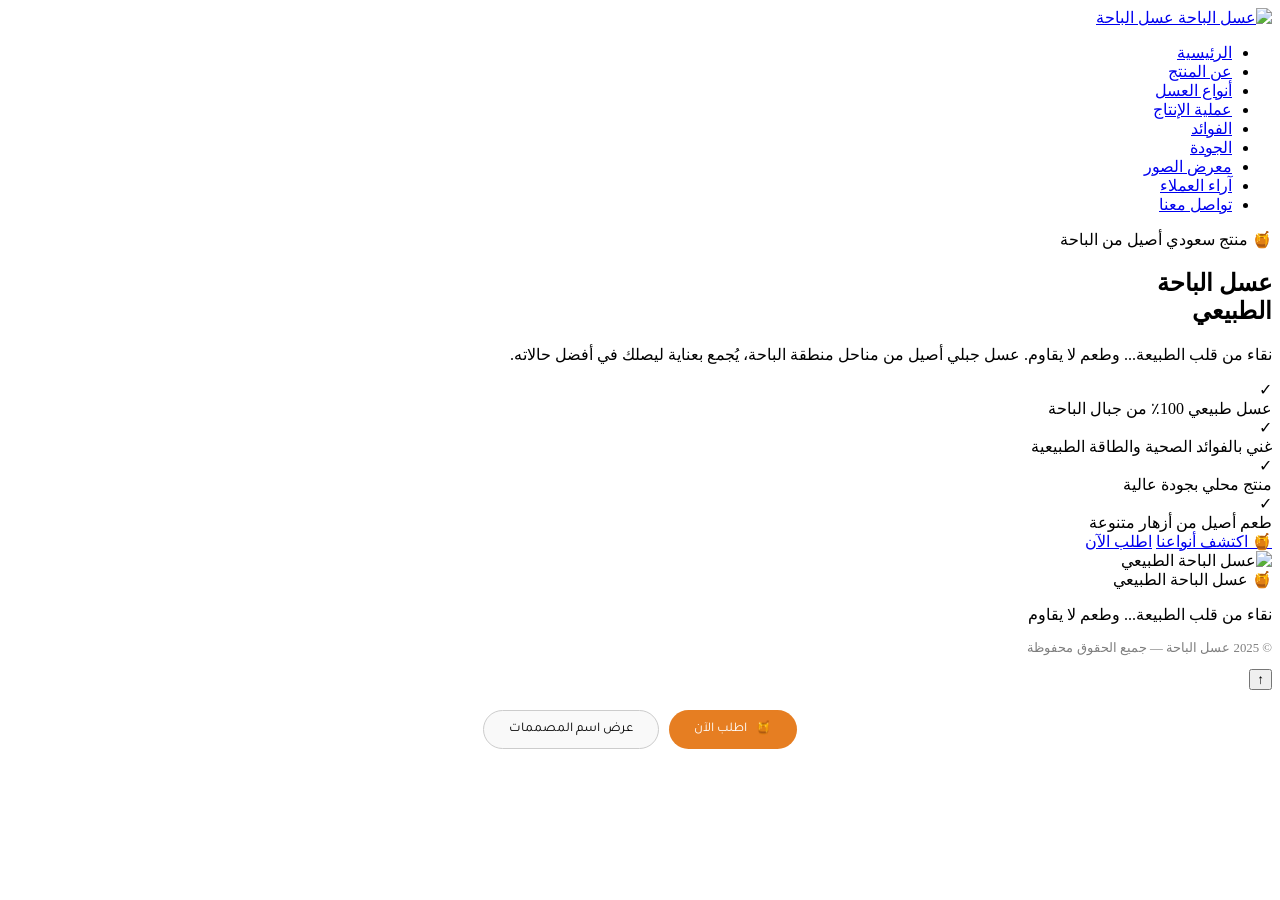
==== index.html @ ab00ee37 "Add files via upload" ====
<!DOCTYPE html>
<html lang="ar" dir="rtl">
<head>
  <meta charset="UTF-8" />
  <meta name="viewport" content="width=device-width, initial-scale=1.0"/>
  <title>عسل الباحة الطبيعي</title>
  <link href="https://fonts.googleapis.com/css2?family=Tajawal:wght@300;400;500;700;800;900&family=Amiri:ital,wght@0,400;0,700;1,400&display=swap" rel="stylesheet"/>
  <link rel="stylesheet" href="baha honey style.css"/>
</head>
<body>

<nav id="mainNav">
  <a href="index.html" class="nav-logo">
    <img src="logo.PNG" alt="عسل الباحة"/>
    <span>عسل الباحة</span>
  </a>
  <ul class="nav-links" id="navLinks">
    <li><a href="index.html">الرئيسية</a></li>
    <li><a href="about.html">عن المنتج</a></li>
    <li><a href="type.html">أنواع العسل</a></li>
    <li><a href="how.html">عملية الإنتاج</a></li>
    <li><a href="benefits.html">الفوائد</a></li>
    <li><a href="quality.html">الجودة</a></li>
    <li><a href="gallery.html">معرض الصور</a></li>
    <li><a href="reviews.html">آراء العملاء</a></li>
    <li><a href="contact.html" class="nav-cta">تواصل معنا</a></li>
  </ul>
  <div class="hamburger" onclick="toggleNav()">
    <span></span><span></span><span></span>
  </div>
</nav>

<section id="hero">
  <div class="hero-hexbg"></div>
  <div class="hero-content">
    <div class="hero-text">
      <div class="hero-badge">🍯 منتج سعودي أصيل من الباحة</div>
      <h1 class="hero-title">عسل الباحة<br/><span>الطبيعي</span></h1>
      <p class="hero-sub">نقاء من قلب الطبيعة... وطعم لا يقاوم. عسل جبلي أصيل من مناحل منطقة الباحة، يُجمع بعناية ليصلك في أفضل حالاته.</p>
      <div class="hero-checks">
        <div class="hero-check"><div class="icon">✓</div><span>عسل طبيعي 100٪ من جبال الباحة</span></div>
        <div class="hero-check"><div class="icon">✓</div><span>غني بالفوائد الصحية والطاقة الطبيعية</span></div>
        <div class="hero-check"><div class="icon">✓</div><span>منتج محلي بجودة عالية</span></div>
        <div class="hero-check"><div class="icon">✓</div><span>طعم أصيل من أزهار متنوعة</span></div>
      </div>
      <div class="hero-btns">
        <a href="types.html" class="btn-primary">🍯 اكتشف أنواعنا</a>
        <a href="contact.html" class="btn-secondary">اطلب الآن</a>
      </div>
    </div>
    <div class="hero-img-wrap">
      <img src="IMG_3558.MP4" alt="عسل الباحة الطبيعي"/>
    </div>
  </div>
</section>

<footer>
  <div class="f-logo">🍯 عسل الباحة الطبيعي</div>
  <p>نقاء من قلب الطبيعة... وطعم لا يقاوم</p>
  <p style="margin-top:.4rem;font-size:.8rem;opacity:.5">© 2025 عسل الباحة — جميع الحقوق محفوظة</p>
</footer>

<button id="scrollTop" onclick="window.scrollTo({top:0,behavior:'smooth'})">↑</button>
<!-- قسم الأزرار بتنسيق نظيف -->
<div style="display: flex; gap: 10px; justify-content: center; margin-top: 20px;">
    
    <!-- زر اطلب الآن المطور -->
    <button onclick="orderNow()" style="padding: 10px 25px; border-radius: 30px; border: none; background: #e67e22; color: white; font-family: 'Tajawal', sans-serif; cursor: pointer; display: flex; align-items: center; gap: 8px;">
        <span>🍯</span> اطلب الآن
    </button>

    <!-- زر اسم المصممة -->
    <button onclick="showDesigner()" style="padding: 10px 25px; border-radius: 30px; border: 1px solid #ccc; background: #f9f9f9; cursor: pointer; font-family: 'Tajawal', sans-serif;">
        عرض اسم المصممات
    </button>

</div>
<div id="customAlert" class="custom-alert">
  <div class="alert-content">
    <span class="alert-icon">🍯</span>
    <p>أهلاً بك في عالم عسل الباحة الطبيعي!</p>
  </div>
</div>

<style>
/* تنسيق الأنميشين لرسالة التنبيه */
.custom-alert {
  position: fixed;
  top: -100px; /* البداية من خارج الشاشة */
  left: 50%;
  transform: translateX(-50%);
  background: #f39c12;
  color: white;
  padding: 15px 30px;
  border-radius: 50px;
  box-shadow: 0 4px 15px rgba(0,0,0,0.2);
  z-index: 9999;
  transition: top 0.8s cubic-bezier(0.68, -0.55, 0.265, 1.55);
}
.custom-alert.show {
  top: 20px; /* تظهر للأسفل عند التفعيل */
}
.alert-content { display: flex; align-items: center; gap: 10px; font-weight: bold; }
</style>

<script src="baha honey jsver (1).js"></script>

</body>
</html>
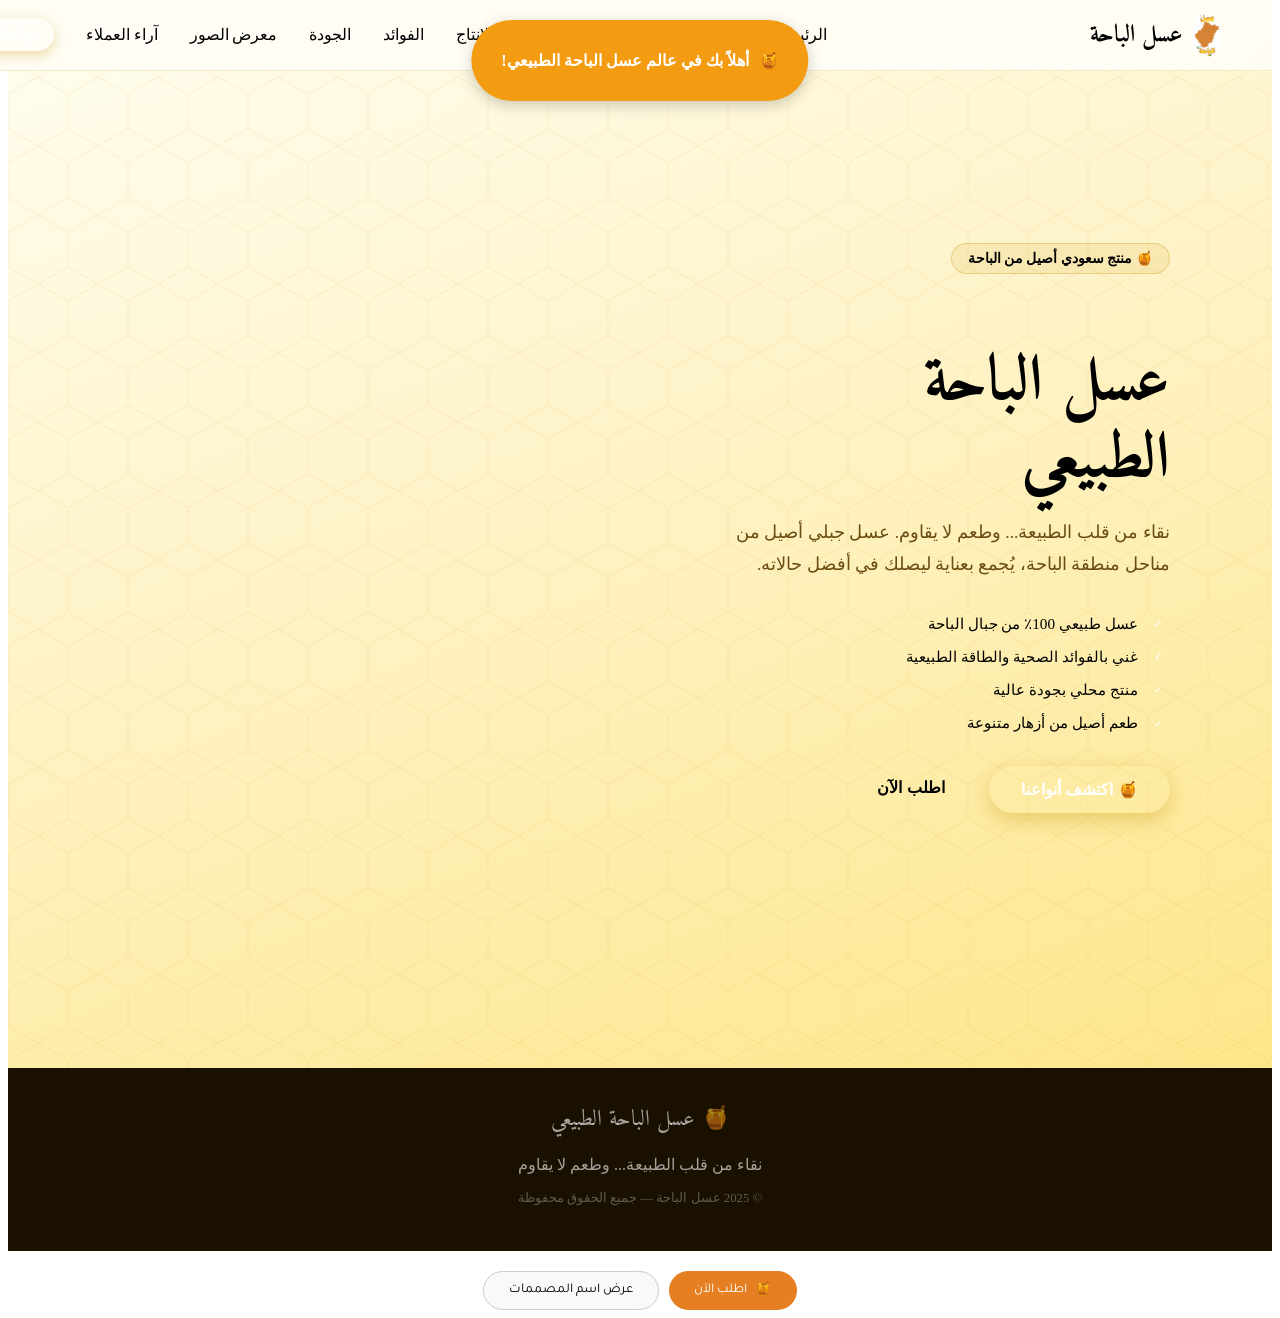
==== commit 15a82210: "Add files via upload" ====
--- a/index.html
+++ b/index.html
@@ -49,7 +49,7 @@
       </div>
     </div>
     <div class="hero-img-wrap">
-      <img src="IMG_3558.MP4" alt="عسل الباحة الطبيعي"/>
+      <video src="IMG_3558.MP4" alt="عسل الباحة الطبيعي"> <video></video>
     </div>
   </div>
 </section>
--- a/baha honey style.css
+++ b/baha honey style.css
@@ -0,0 +1,243 @@
+/* NAV */
+nav {
+  position: fixed; top:0; width:100%; z-index:1000;
+  background: rgba(255,253,245,0.96); backdrop-filter: blur(12px);
+  border-bottom: 1px solid rgba(200,150,12,0.18);
+  display:flex; align-items:center; justify-content:space-between;
+  padding: 0 4vw; height: 70px;
+  box-shadow: 0 2px 24px var(--shadow);
+}
+.nav-logo { display:flex; align-items:center; gap:10px; font-family:'Amiri',serif; font-size:1.5rem; font-weight:700; color:var(--gold-dark); text-decoration:none; }
+.nav-logo img { height:44px; border-radius:50%; object-fit:cover; }
+.nav-links { display:flex; gap:2rem; list-style:none; }
+.nav-links a { text-decoration:none; color:var(--text); font-size:0.97rem; font-weight:500; transition:color .2s; position:relative; }
+.nav-links a::after { content:''; position:absolute; bottom:-4px; right:0; width:0; height:2px; background:var(--gold); transition:width .3s; }
+.nav-links a:hover { color:var(--gold); }
+.nav-links a:hover::after { width:100%; }
+.nav-cta { background:linear-gradient(135deg,var(--gold),var(--gold-dark)); color:#fff !important; padding:8px 20px; border-radius:30px; font-weight:700 !important; box-shadow:0 4px 14px rgba(200,150,12,.35); transition:transform .2s, box-shadow .2s !important; }
+.nav-cta:hover { transform:translateY(-2px); box-shadow:0 7px 20px rgba(200,150,12,.45) !important; }
+.nav-cta::after { display:none !important; }
+.hamburger { display:none; flex-direction:column; gap:5px; cursor:pointer; }
+.hamburger span { width:26px; height:2px; background:var(--gold-dark); border-radius:2px; }
+
+/* HERO */
+#hero { min-height:100vh; background:linear-gradient(160deg,#fffdf0 0%,#fef3c7 45%,#fde68a 100%); display:flex; align-items:center; justify-content:center; position:relative; overflow:hidden; padding-top:70px; }
+.hero-hexbg { position:absolute; inset:0; opacity:.07; background-image:url("data:image/svg+xml,%3Csvg xmlns='http://www.w3.org/2000/svg' width='60' height='69'%3E%3Cpolygon points='30,0 60,17 60,52 30,69 0,52 0,17' fill='none' stroke='%23C8960C' stroke-width='1.5'/%3E%3C/svg%3E"); background-size:60px 69px; }
+.hero-content { display:grid; grid-template-columns:1fr 1fr; gap:4rem; max-width:1200px; width:100%; padding:0 4vw; align-items:center; position:relative; z-index:2; }
+.hero-text { animation:fadeInRight .9s ease both; }
+.hero-badge { display:inline-flex; align-items:center; gap:8px; background:rgba(200,150,12,.12); border:1px solid rgba(200,150,12,.3); padding:6px 16px; border-radius:30px; font-size:.85rem; color:var(--gold-dark); font-weight:600; margin-bottom:1.2rem; }
+.hero-title { font-family:'Amiri',serif; font-size:clamp(2.5rem,5vw,4rem); font-weight:700; line-height:1.2; color:var(--brown); margin-bottom:.8rem; }
+.hero-title span { color:var(--gold); }
+.hero-sub { font-size:1.1rem; color:#6B4C10; line-height:1.8; margin-bottom:2rem; max-width:480px; }
+.hero-checks { display:flex; flex-direction:column; gap:.7rem; margin-bottom:2rem; }
+.hero-check { display:flex; align-items:center; gap:10px; font-size:.95rem; color:var(--text); }
+.hero-check .icon { width:22px; height:22px; border-radius:50%; background:var(--gold); display:flex; align-items:center; justify-content:center; color:#fff; font-size:.7rem; flex-shrink:0; }
+.hero-btns { display:flex; gap:1rem; flex-wrap:wrap; }
+.btn-primary { background:linear-gradient(135deg,var(--gold),var(--gold-dark)); color:#fff; padding:14px 32px; border-radius:40px; font-family:'Tajawal',sans-serif; font-size:1rem; font-weight:700; border:none; cursor:pointer; box-shadow:0 6px 20px rgba(200,150,12,.4); transition:transform .2s, box-shadow .2s; text-decoration:none; display:inline-block; }
+.btn-primary:hover { transform:translateY(-3px); box-shadow:0 10px 28px rgba(200,150,12,.5); }
+.btn-secondary { background:transparent; color:var(--gold-dark); border:2px solid var(--gold); padding:12px 28px; border-radius:40px; font-family:'Tajawal',sans-serif; font-size:1rem; font-weight:700; cursor:pointer; transition:.2s; text-decoration:none; display:inline-block; }
+.btn-secondary:hover { background:var(--gold-pale); }
+.hero-img-wrap { display:flex; justify-content:center; align-items:center; animation:floatUp 1s ease both; }
+.hero-img-wrap img { width:100%; max-width:420px; filter:drop-shadow(0 30px 60px rgba(200,150,12,.35)); animation:float 4s ease-in-out infinite; border-radius:20px; }
+@keyframes float { 0%,100%{transform:translateY(0)} 50%{transform:translateY(-16px)} }
+@keyframes floatUp { from{opacity:0;transform:translateY(40px)} to{opacity:1;transform:translateY(0)} }
+@keyframes fadeInRight { from{opacity:0;transform:translateX(40px)} to{opacity:1;transform:translateX(0)} }
+
+/* اقسام */
+section { padding:90px 4vw; }
+.section-tag { display:inline-flex; align-items:center; gap:8px; color:var(--gold); font-size:.85rem; font-weight:700; text-transform:uppercase; letter-spacing:.08em; margin-bottom:.6rem; }
+.section-tag::before,.section-tag::after { content:'—'; opacity:.5; }
+.section-title { font-family:'Amiri',serif; font-size:clamp(1.8rem,3.5vw,2.8rem); font-weight:700; color:var(--brown); line-height:1.2; margin-bottom:1rem; }
+.section-desc { font-size:1.05rem; color:#6B4C10; line-height:1.9; max-width:640px; }
+
+/* عن المشوع */
+#about { background:var(--white); }
+.about-grid { display:grid; grid-template-columns:1fr 1fr; gap:5rem; max-width:1200px; margin:0 auto; align-items:center; }
+.about-img-wrap { position:relative; }
+.about-img { width:100%; border-radius:24px; box-shadow:0 20px 60px rgba(200,150,12,.2); object-fit:cover; max-height:450px; }
+.about-badge-float { position:absolute; bottom:-20px; right:-20px; background:linear-gradient(135deg,var(--gold),var(--gold-dark)); color:#fff; border-radius:20px; padding:16px 22px; text-align:center; font-size:.85rem; font-weight:700; box-shadow:0 8px 24px rgba(200,150,12,.4); }
+.about-badge-float .num { font-size:2rem; font-family:'Amiri',serif; display:block; }
+.history-card { background:var(--gold-pale); border-radius:16px; border-right:4px solid var(--gold); padding:20px 24px; margin-top:1.5rem; }
+.history-card p { font-size:.97rem; line-height:1.85; color:var(--text); }
+
+/* انواع العسل  */
+#types { background:linear-gradient(180deg,#fffdf0 0%,#fefce8 100%); }
+.types-container { max-width:1200px; margin:0 auto; }
+.types-header,.how-header,.gallery-header,.reviews-header { text-align:center; margin-bottom:3.5rem; }
+.types-header .section-desc,.how-header .section-desc,.gallery-header .section-desc,.reviews-header .section-desc,.benefits-header .section-desc { margin:0 auto; }
+.types-grid { display:grid; grid-template-columns:repeat(auto-fit,minmax(250px,1fr)); gap:1.8rem; }
+.type-card { background:var(--white); border-radius:20px; padding:2rem 1.8rem; border:1px solid rgba(200,150,12,.12); box-shadow:0 6px 24px rgba(200,150,12,.08); transition:transform .3s, box-shadow .3s; position:relative; overflow:hidden; }
+.type-card::before { content:''; position:absolute; top:0; right:0; width:120px; height:120px; background:radial-gradient(circle,rgba(200,150,12,.08),transparent 70%); border-radius:0 20px 0 100%; }
+.type-card:hover { transform:translateY(-8px); box-shadow:0 16px 40px rgba(200,150,12,.18); }
+.type-icon { font-size:2.5rem; margin-bottom:1rem; display:block; }
+.type-card h3 { font-family:'Amiri',serif; font-size:1.4rem; color:var(--brown); margin-bottom:.6rem; }
+.type-card p { font-size:.93rem; line-height:1.8; color:#5C3A00; }
+.type-badge { display:inline-block; margin-top:1rem; background:var(--gold-pale); color:var(--gold-dark); padding:4px 14px; border-radius:20px; font-size:.8rem; font-weight:700; }
+
+/* HOW */
+#how { background:var(--white); }
+.how-container { max-width:1100px; margin:0 auto; }
+.how-steps { display:grid; grid-template-columns:repeat(auto-fit,minmax(200px,1fr)); gap:2rem; }
+.how-step { text-align:center; padding:2rem 1.5rem; background:linear-gradient(160deg,#fffdf0,#fef9e0); border-radius:20px; border:1px solid rgba(200,150,12,.1); transition:transform .3s; }
+.how-step:hover { transform:translateY(-6px); }
+.how-step-num { width:52px; height:52px; border-radius:50%; background:linear-gradient(135deg,var(--gold),var(--gold-dark)); color:#fff; font-family:'Amiri',serif; font-size:1.5rem; font-weight:700; display:flex; align-items:center; justify-content:center; margin:0 auto 1rem; box-shadow:0 4px 14px rgba(200,150,12,.35); }
+.how-step h3 { font-size:1rem; font-weight:700; color:var(--brown); margin-bottom:.5rem; }
+.how-step p { font-size:.88rem; line-height:1.8; color:#6B4C10; }
+
+/* الفوائد */
+#benefits { background:linear-gradient(135deg,#3D2000 0%,#6B3A00 100%); color:#fff; }
+.benefits-container { max-width:1200px; margin:0 auto; }
+.benefits-header { text-align:center; margin-bottom:3.5rem; }
+.benefits-header .section-title { color:var(--gold-light); }
+.benefits-grid { display:grid; grid-template-columns:repeat(auto-fit,minmax(280px,1fr)); gap:1.5rem; }
+.benefit-card { background:rgba(255,255,255,.06); border:1px solid rgba(200,150,12,.25); border-radius:18px; padding:1.8rem; transition:transform .3s, background .3s; }
+.benefit-card:hover { transform:translateY(-6px); background:rgba(255,255,255,.1); }
+.benefit-card .icon { font-size:2rem; margin-bottom:.8rem; display:block; }
+.benefit-card h3 { font-size:1.05rem; font-weight:700; color:var(--gold-light); margin-bottom:.5rem; }
+.benefit-card p { font-size:.9rem; line-height:1.8; color:rgba(255,255,255,.75); }
+
+/* الجودة */
+#quality { background:var(--cream); }
+.quality-container { max-width:1100px; margin:0 auto; display:grid; grid-template-columns:1fr 1fr; gap:4rem; align-items:start; }
+.quality-items { display:flex; flex-direction:column; gap:1.2rem; margin-top:1.5rem; }
+.quality-item { display:flex; gap:1rem; align-items:flex-start; background:var(--white); border-radius:14px; padding:1.2rem 1.5rem; border:1px solid rgba(200,150,12,.12); box-shadow:0 2px 12px rgba(200,150,12,.06); }
+.quality-item .q-icon { width:44px; height:44px; border-radius:12px; flex-shrink:0; background:linear-gradient(135deg,var(--gold),var(--gold-dark)); display:flex; align-items:center; justify-content:center; font-size:1.2rem; color:#fff; }
+.quality-item h4 { font-size:1rem; font-weight:700; color:var(--brown); margin-bottom:.3rem; }
+.quality-item p { font-size:.9rem; line-height:1.7; color:#6B4C10; }
+.certs-grid { display:grid; grid-template-columns:1fr 1fr; gap:1rem; margin-top:1rem; }
+.cert-card { background:var(--white); border-radius:16px; padding:1.5rem; text-align:center; border:1px solid rgba(200,150,12,.15); box-shadow:0 4px 16px rgba(200,150,12,.08); }
+.cert-card .cert-icon { font-size:2.2rem; margin-bottom:.7rem; display:block; }
+.cert-card h4 { font-size:.95rem; font-weight:700; color:var(--brown); margin-bottom:.3rem; }
+.cert-card p { font-size:.82rem; color:#6B4C10; line-height:1.6; }
+
+/* الصور  */
+#gallery { background:var(--white); }
+.gallery-container { max-width:1200px; margin:0 auto; }
+.gallery-grid { display:grid; grid-template-columns:repeat(3,1fr); gap:1.2rem; }
+.gallery-item { border-radius:18px; overflow:hidden; position:relative; cursor:pointer; box-shadow:0 4px 20px rgba(200,150,12,.1); min-height:220px; }
+.gallery-item img { width:100%; height:100%; object-fit:cover; transition:transform .4s; display:block; }
+.gallery-item:hover img { transform:scale(1.06); }
+.gallery-item .overlay { position:absolute; inset:0; background:linear-gradient(to top,rgba(90,40,0,.7) 0%,transparent 60%); opacity:0; transition:.3s; display:flex; align-items:flex-end; padding:1rem; }
+.gallery-item:hover .overlay { opacity:1; }
+.overlay span { color:#fff; font-weight:700; font-size:.95rem; }
+.gallery-item.tall { grid-row:span 2; }
+.gallery-placeholder { background:linear-gradient(135deg,var(--gold-pale),#fde68a); display:flex; flex-direction:column; align-items:center; justify-content:center; gap:.8rem; }
+.gallery-placeholder .ph-icon { font-size:3rem; opacity:.5; }
+.gallery-placeholder p { font-size:.85rem; color:var(--gold-dark); opacity:.7; font-weight:600; }
+
+/* اراء العملاء  */
+#reviews { background:linear-gradient(160deg,#fffdf0,#fef9e0); }
+.reviews-container { max-width:1100px; margin:0 auto; }
+.reviews-grid { display:grid; grid-template-columns:repeat(auto-fit,minmax(290px,1fr)); gap:1.6rem; }
+.review-card { background:var(--white); border-radius:20px; padding:2rem; border:1px solid rgba(200,150,12,.12); box-shadow:0 6px 24px rgba(200,150,12,.08); position:relative; transition:transform .3s; }
+.review-card:hover { transform:translateY(-6px); }
+.review-card::before { content:'"'; position:absolute; top:1rem; left:1.5rem; font-family:'Amiri',serif; font-size:5rem; color:rgba(200,150,12,.12); line-height:1; }
+.stars { color:var(--gold); font-size:1.1rem; margin-bottom:.8rem; }
+.review-card p { font-size:.97rem; line-height:1.85; color:var(--text); margin-bottom:1.2rem; }
+.reviewer { display:flex; align-items:center; gap:.8rem; }
+.reviewer-avatar { width:42px; height:42px; border-radius:50%; background:linear-gradient(135deg,var(--gold),var(--gold-dark)); display:flex; align-items:center; justify-content:center; color:#fff; font-weight:700; font-size:1rem; flex-shrink:0; }
+.reviewer-name { font-weight:700; font-size:.93rem; color:var(--brown); }
+.reviewer-date { font-size:.8rem; color:#9B7040; }
+.overall-rating { display:flex; align-items:center; justify-content:center; gap:1.5rem; background:linear-gradient(135deg,var(--gold),var(--gold-dark)); color:#fff; border-radius:20px; padding:1.5rem 2rem; margin-top:2.5rem; max-width:400px; margin-left:auto; margin-right:auto; }
+.rating-num { font-family:'Amiri',serif; font-size:3.5rem; font-weight:700; }
+.rating-text p:first-child { font-size:1.1rem; font-weight:700; }
+.rating-text p:last-child { font-size:.85rem; opacity:.85; }
+
+/* جهات التواصل  */
+#contact { background:linear-gradient(135deg,#3D2000,#6B3A00); color:#fff; }
+.contact-container { max-width:1100px; margin:0 auto; display:grid; grid-template-columns:1fr 1fr; gap:4rem; align-items:start; }
+.contact-left .section-title { color:var(--gold-light); }
+.contact-left .section-desc { color:rgba(255,255,255,.75); margin-bottom:2rem; }
+.contact-info { display:flex; flex-direction:column; gap:1.2rem; }
+.contact-item { display:flex; gap:1rem; align-items:center; }
+.contact-item .c-icon { width:46px; height:46px; border-radius:12px; flex-shrink:0; background:rgba(255,255,255,.1); border:1px solid rgba(200,150,12,.3); display:flex; align-items:center; justify-content:center; font-size:1.3rem; }
+.contact-item p { font-size:.97rem; color:rgba(255,255,255,.8); }
+.contact-form { background:rgba(255,255,255,.06); border:1px solid rgba(200,150,12,.2); border-radius:20px; padding:2rem; }
+.form-group { margin-bottom:1.2rem; }
+.form-group label { display:block; font-size:.9rem; font-weight:600; color:rgba(255,255,255,.8); margin-bottom:.4rem; }
+.form-group input,.form-group textarea { width:100%; background:rgba(255,255,255,.08); border:1px solid rgba(200,150,12,.25); border-radius:10px; padding:12px 14px; color:#fff; font-family:'Tajawal',sans-serif; font-size:.95rem; transition:.2s; outline:none; resize:vertical; }
+.form-group input::placeholder,.form-group textarea::placeholder { color:rgba(255,255,255,.35); }
+.form-group input:focus,.form-group textarea:focus { border-color:var(--gold-light); background:rgba(255,255,255,.12); }
+.form-submit { width:100%; padding:14px; background:linear-gradient(135deg,var(--gold),var(--gold-dark)); color:#fff; border:none; border-radius:12px; font-family:'Tajawal',sans-serif; font-size:1rem; font-weight:700; cursor:pointer; transition:.2s; box-shadow:0 4px 16px rgba(200,150,12,.4); }
+.form-submit:hover { transform:translateY(-2px); box-shadow:0 8px 24px rgba(200,150,12,.55); }
+
+/* FOOTER */
+footer { background:#1A1000; color:rgba(255,255,255,.6); padding:2rem 4vw; text-align:center; }
+footer .f-logo { font-family:'Amiri',serif; font-size:1.4rem; color:var(--gold-light); margin-bottom:.4rem; }
+
+/* SCROLL TOP */
+#scrollTop { position:fixed; bottom:2rem; left:2rem; z-index:999; width:46px; height:46px; border-radius:50%; background:linear-gradient(135deg,var(--gold),var(--gold-dark)); color:#fff; border:none; cursor:pointer; font-size:1.2rem; box-shadow:0 4px 16px rgba(200,150,12,.4); display:none; align-items:center; justify-content:center; transition:.2s; }
+#scrollTop:hover { transform:scale(1.1); }
+
+/* RESPONSIVE */
+@media(max-width:900px) {
+  .hero-content { grid-template-columns:1fr; text-align:center; }
+  .hero-img-wrap { order:-1; }
+  .hero-img-wrap img { max-width:300px; }
+  .hero-checks { align-items:center; }
+  .about-grid,.quality-container,.contact-container { grid-template-columns:1fr; }
+  .gallery-grid { grid-template-columns:repeat(2,1fr); }
+  .gallery-item.tall { grid-row:span 1; }
+}
+@media(max-width:600px) {
+  .nav-links { display:none; }
+  .hamburger { display:flex; }
+  .gallery-grid { grid-template-columns:1fr; }
+  .certs-grid { grid-template-columns:1fr; }
+}
+.nav-links.open { display:flex; flex-direction:column; position:absolute; top:70px; right:0; left:0; background:rgba(255,253,245,.98); padding:1rem 4vw; gap:1rem; border-bottom:1px solid rgba(200,150,12,.15); }
+.hamburger { display:none; flex-direction:column; gap:5px; cursor:pointer; padding:6px; }
+.hamburger span { width:26px; height:2px; background:var(--gold-dark); border-radius:2px; display:block; transition:.3s; }
+@media(max-width:768px) {
+  .hamburger { display:flex; }
+  .nav-links { display:none !important; }
+  .nav-links.open { display:flex !important;  }
+}
+/* POPUP */
+#welcomeOverlay {
+  position:fixed;
+  inset:0;
+  background:rgba(0,0,0,.5);
+  display:flex;
+  align-items:center;
+  justify-content:center;
+  z-index:9999;
+  animation:fadeIn .4s ease;
+}
+
+#welcomeBox, #designerBox {
+  background:#fffdf0;
+  padding:2rem;
+  border-radius:20px;
+  text-align:center;
+  max-width:300px;
+  animation:popUp .4s ease;
+  box-shadow:0 10px 40px rgba(0,0,0,.2);
+}
+
+#welcomeBox h3, #designerBox h3 {
+  font-family:'Amiri',serif;
+  color:var(--gold-dark);
+}
+
+#welcomeBox button, #designerBox button {
+  margin-top:1rem;
+  background:linear-gradient(135deg,var(--gold),var(--gold-dark));
+  color:#fff;
+  border:none;
+  padding:10px 20px;
+  border-radius:20px;
+  cursor:pointer;
+}
+
+@keyframes popUp {
+  from {transform:scale(.7); opacity:0;}
+  to {transform:scale(1); opacity:1;}
+}
+
+@keyframes fadeIn {
+  from {opacity:0;}
+  to {opacity:1;}
+}
+.how-step-num { color: #7c500a; font-weight: bold;}
+.rating-num {color: rgb(100, 67, 10);}
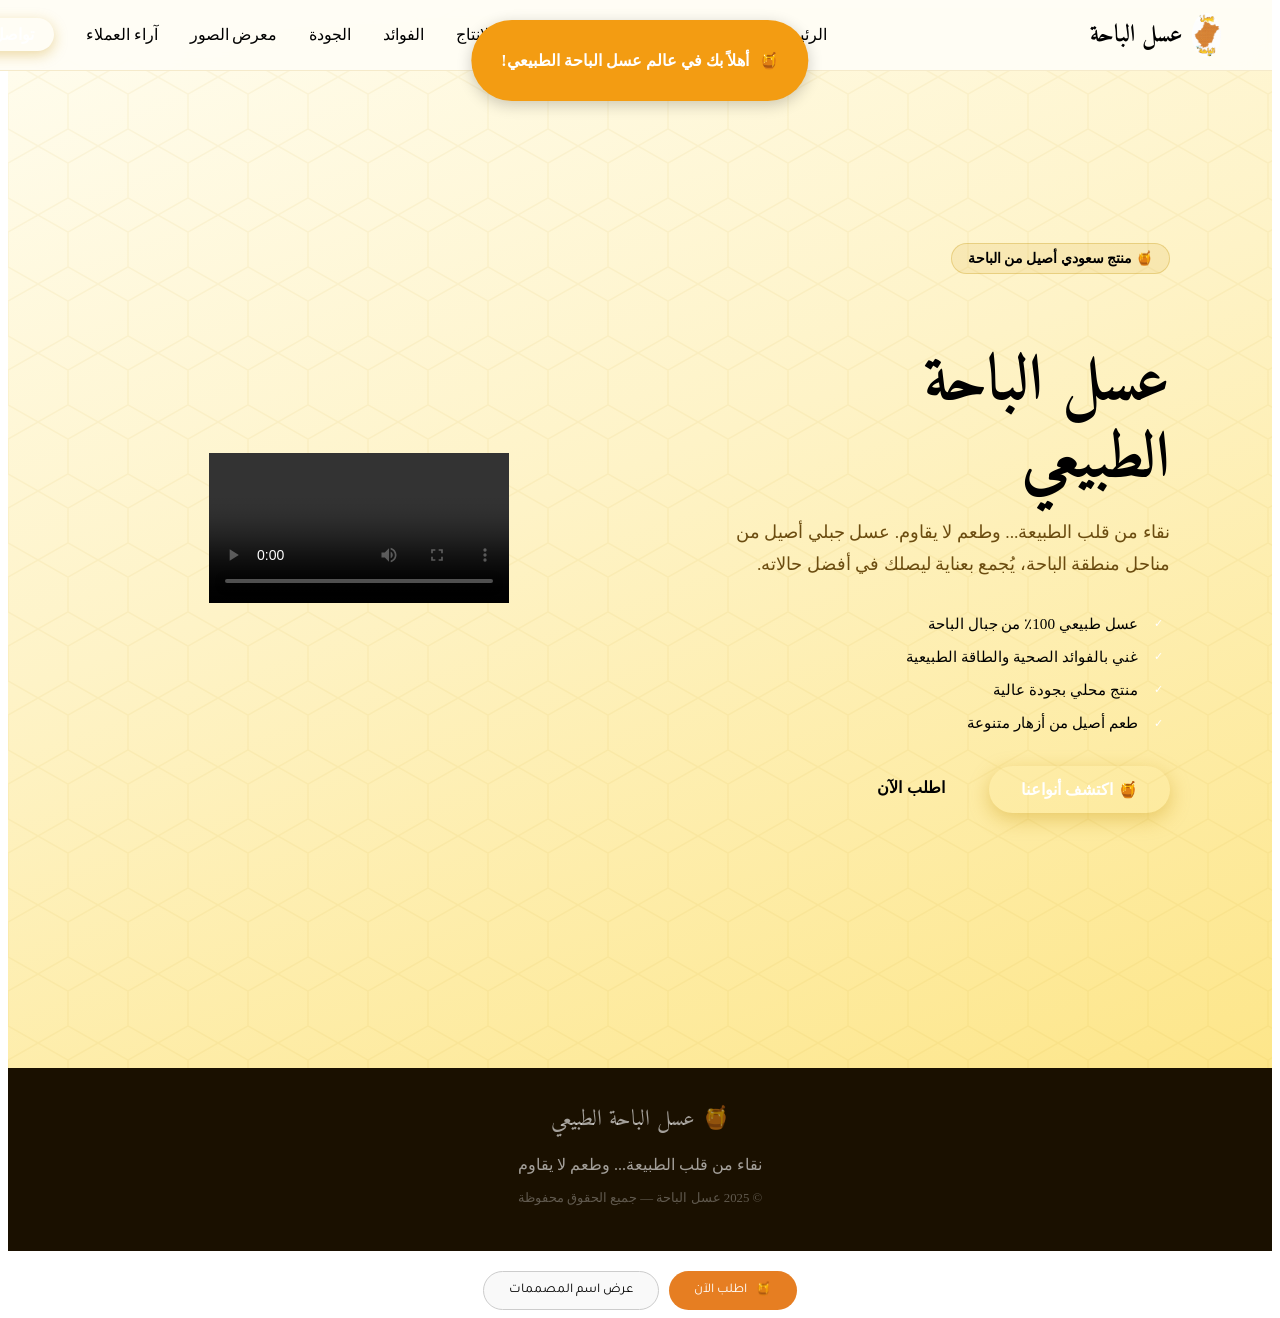
==== commit 24d4abdb: "Update index.html" ====
--- a/index.html
+++ b/index.html
@@ -49,7 +49,7 @@
       </div>
     </div>
     <div class="hero-img-wrap">
-      <video src="IMG_3558.MP4" alt="عسل الباحة الطبيعي"> <video></video>
+      <video src="IMG_3558.MP4" alt="عسل الباحة الطبيعي" controls></video>
     </div>
   </div>
 </section>
@@ -106,4 +106,4 @@
 <script src="baha honey jsver (1).js"></script>
 
 </body>
-</html>+</html>
